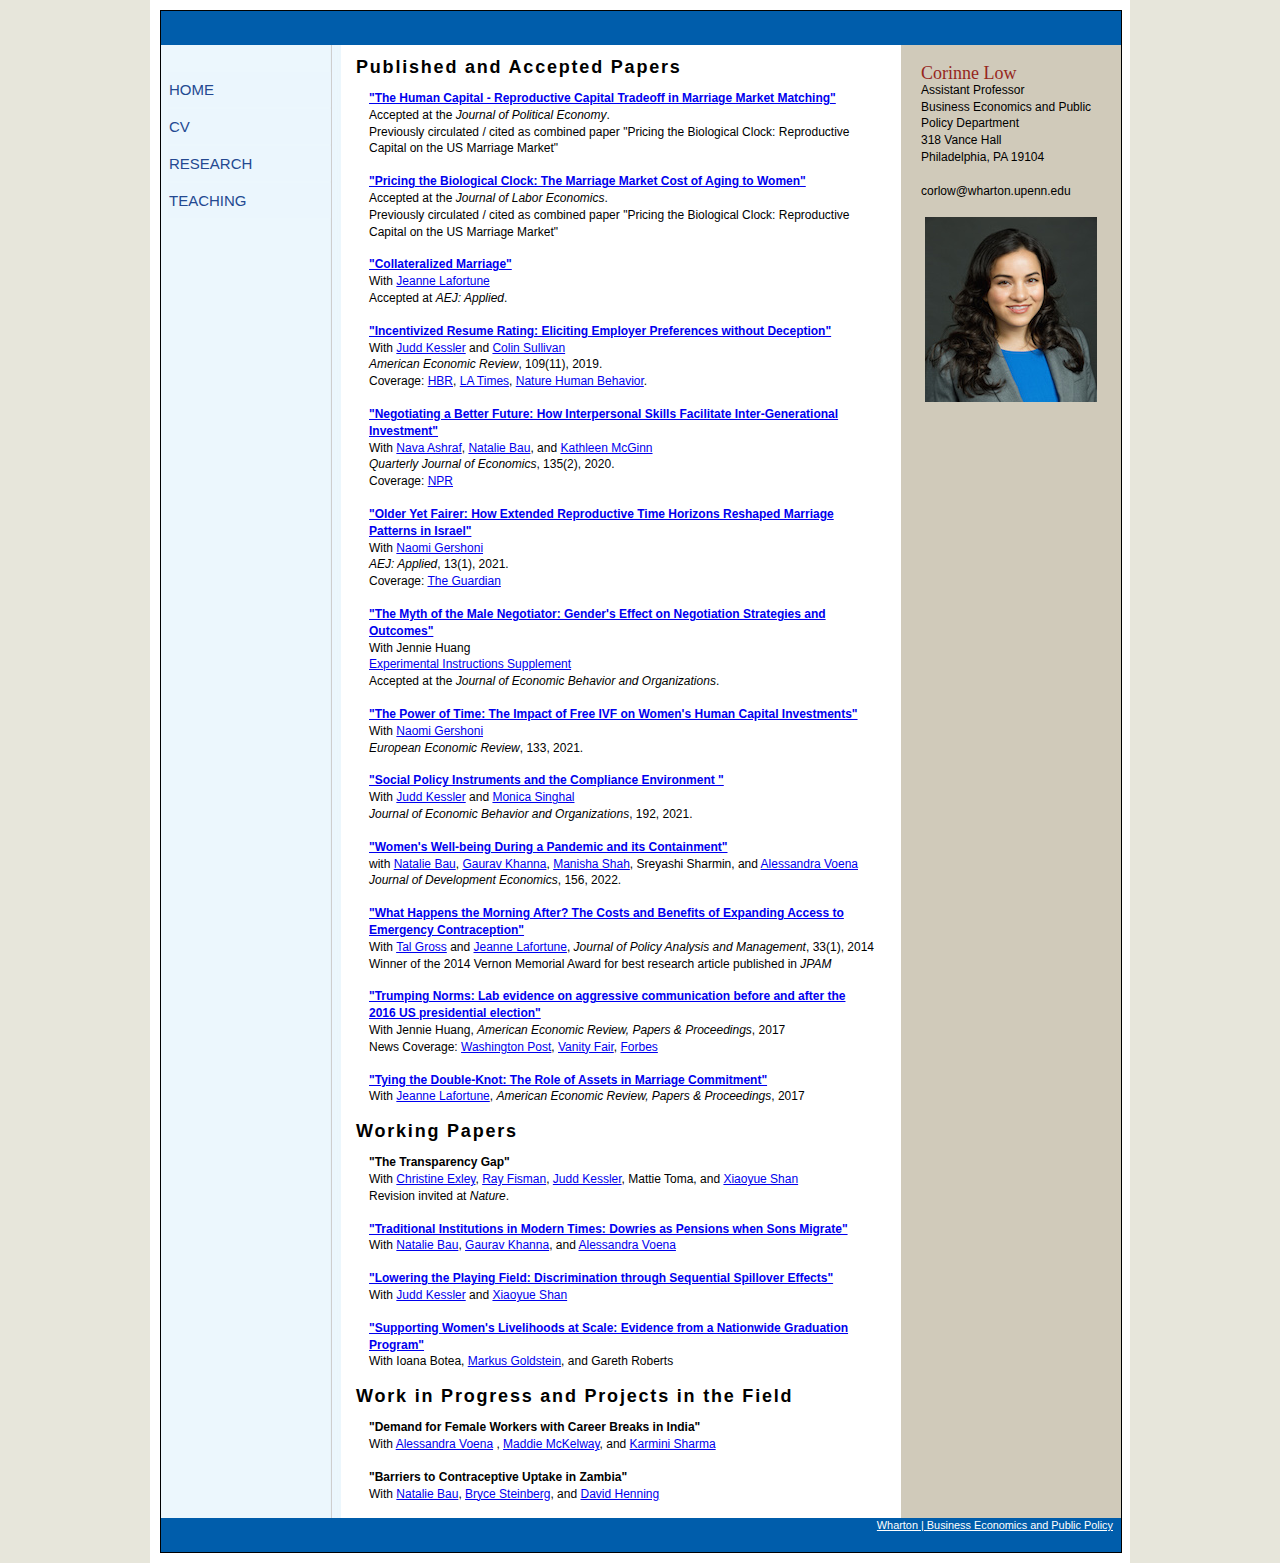
==== research.html @ d64caea8 "update" ====
<!DOCTYPE html PUBLIC "-//W3C//DTD XHTML 1.0 Transitional//EN" "http://www.w3.org/TR/xhtml1/DTD/xhtml1-transitional.dtd">
<html xmlns="http://www.w3.org/1999/xhtml">
<head>
<meta http-equiv="Content-Type" content="text/html; charset=UTF-8" />
  <link rel="stylesheet" type="text/css" href="style/style.css" />
<!--CHANGE Put your name here--><title>Corinne Low | Business Economics and Public Policy | Wharton </title>
<meta http-equiv="Content-Type" content="text/html; charset=iso-8859-1" />
<!--CHANGE Put whatever keywords you would like to here.--><meta name="keywords" content="economics, development economics, health, matching models, marriage matching model, intra-household allocation, negotiation, girls' education, gender economics, family economics, Zambia, Columbia, Wharton, Business Economics and Public Policy, University of Pennsylvania, Corinne Siu-Lin Low, Corinne Siulin Low, Reproductive Capital" />
<!--CHANGE Put your name here--><meta name="description" content="Homepage for Corinne Low, Assistant Professor of Business Economics and Public Policy, The Wharton School" />

    <!--JAVASCRIPT FOR TABLE NAVIGATION-->
    <script type="text/javascript">
    function ChangeColor(tableRow, highLight)
    {
    if (highLight)
    {
      tableRow.style.backgroundColor = '#005dab';
	}
    else
    {
      tableRow.style.backgroundColor = '#ebf6fd';
    }
  }

  function DoNav(theUrl)
  {
  document.location.href = theUrl;
  }
</script>
	
    <!--JAVASCRIPT FOR ABSTRACT DIVISIONS-->
<script type="text/javascript">
function toggle2(showHideDiv, switchTextDiv) {
	var ele = document.getElementById(showHideDiv);
	var text = document.getElementById(switchTextDiv);
	if(ele.style.display == "block") {
    		ele.style.display = "none";
		text.innerHTML = "Abstract";
  	}
	else {
		ele.style.display = "block";
		text.innerHTML = "Abstract";
	}
}

function toggle3(contentDiv, controlDiv) {
        if (contentDiv.constructor == Array) {
                for(i=0; i < contentDiv.length; i++) {
                     toggle2(contentDiv[i], controlDiv[i]);
                }
        }
        else {
               toggle2(contentDiv, controlDiv);
        }
}
</script>

</head>

<script>
  (function(i,s,o,g,r,a,m){i['GoogleAnalyticsObject']=r;i[r]=i[r]||function(){
  (i[r].q=i[r].q||[]).push(arguments)},i[r].l=1*new Date();a=s.createElement(o),
  m=s.getElementsByTagName(o)[0];a.async=1;a.src=g;m.parentNode.insertBefore(a,m)
  })(window,document,'script','//www.google-analytics.com/analytics.js','ga');

  ga('create', 'UA-44986753-1', 'wharton.upenn.edu');
  ga('send', 'pageview');

</script>

<body>

	<div class="pageWrap">
		<div class="page">

			<div class="footer">
			
			</div>

			<div class="nav">
				<table class="hovertable">
					<tr onmouseover="ChangeColor(this, true);" onmouseout="ChangeColor(this, false);" onclick="DoNav('index.html');"><td class="menuoff" onmouseover="className='menuon';" onmouseout="className='menuoff';">HOME</td></tr>
					<!--CHANGE  to file name of your CV, make sure your file has ".pdf" when you upload it. Place your CV in root folder (same folder as HTML files)--><tr onmouseover="ChangeColor(this, true);" onmouseout="ChangeColor(this, false);" onclick="DoNav('LowCV.pdf');"><td class="menuoff" onmouseover="className='menuon';" onmouseout="className='menuoff';">CV</td></tr>
					<tr onmouseover="ChangeColor(this, true);" onmouseout="ChangeColor(this, false);" onclick="DoNav('research.html');"><td class="menuoff" onmouseover="className='menuon';" onmouseout="className='menuoff';">RESEARCH</td></tr>
                    <tr onmouseover="ChangeColor(this, true);" onmouseout="ChangeColor(this, false);" onclick="DoNav('teaching.html');"><td class="menuoff" onmouseover="className='menuon';" onmouseout="className='menuoff';">TEACHING</td></tr>
				<!--CHANGE - want more links? copy one of the above links, and the HTML file it points to. Rename the HTML file and update the link to reflect that change. Code the HTML file then upload it to your folder.-->
                
                </table>


		</div>

			<div class="mc research">
            
            <!--CHANGE To reflect your own work.-->
			
		<h1>Published and Accepted Papers</h1>			

			<p><strong><a href="LowRepCap.pdf">"The Human Capital - Reproductive Capital Tradeoff in Marriage Market Matching"</a> </strong><br> 
			Accepted at the <i>Journal of Political Economy</i>.<br> 
		Previously circulated / cited as combined paper "Pricing the Biological Clock: Reproductive Capital on the US Marriage Market"<br>	
</p>
						
			<p><strong><a href="LowPBC.pdf">"Pricing the Biological Clock: The Marriage Market Cost of Aging to Women"</a></strong><br>
			Accepted at the <i>Journal of Labor Economics</i>.<br> 
Previously circulated / cited as combined paper "Pricing the Biological Clock: Reproductive Capital on the US Marriage Market"<br>
			
</p>
<p><strong><a href=LafortuneLow.pdf>"Collateralized Marriage"</a> </strong><br>
With <a href="http://sites.google.com/site/jeannelafortune/">Jeanne Lafortune</a><br>
 Accepted at <i>AEJ: Applied</i>.<br> 

 </p>

		
				<p><strong><a href="KesslerLowSullivan.pdf">"Incentivized Resume Rating: Eliciting Employer Preferences without Deception"</a></strong><br>
With <a href="https://juddbkessler.com/">Judd Kessler</a> and <a href="https://www.colindsullivan.com/">Colin Sullivan</a><br>
 <i>American Economic Review</i>, 109(11), 2019.<br>
Coverage: <a href="https://hbr.org/2021/02/research-how-companies-committed-to-diverse-hiring-still-fail">HBR</a>, <a href="https://www.latimes.com/opinion/story/2020-07-24/employment-hiring-bias-racism-resumes">LA Times</a>, <a href="https://www.nature.com/articles/s41562-019-0796-y">Nature Human Behavior</a>.
</p>

	<p><strong><a href=NegotiatingBetterFuture.pdf>"Negotiating a Better Future: How Interpersonal Skills Facilitate Inter-Generational Investment"</a>   <br> </strong>
With <a href="http://www.people.hbs.edu/nashraf/index.html">Nava Ashraf</a>, <a href="https://sites.google.com/site/nataliebau/">Natalie Bau</a>, and <a href="http://drfd.hbs.edu/fit/public/facultyInfo.do?facInfo=ovr&facId=6569">Kathleen McGinn</a><br>
 <i>Quarterly Journal of Economics</i>, 135(2), 2020. <br>
Coverage: <a href="http://www.npr.org/sections/goatsandsoda/2015/10/08/446237057/can-t-afford-school-girls-in-zambia-learn-to-negotiate-the-harvard-way-15girls">NPR</a>
</p>
						

			<p><strong><a href="GershoniLowAFM.pdf">"Older Yet Fairer: How Extended Reproductive Time Horizons Reshaped Marriage Patterns in Israel"</a></strong><br> 
With 	<a href="http://naomigershoni.weebly.com/">Naomi Gershoni</a><br> 
 <i>AEJ: Applied</i>, 13(1), 2021.<br> 
Coverage: <a href="http://www.theguardian.com/society/2015/aug/22/ivf-allows-women-delay-babies-pursue-careers">The Guardian</a></p> 

	<p><strong><a href=HuangLow.pdf>"The Myth of the Male Negotiator: Gender's Effect on Negotiation Strategies and Outcomes"</a></strong><br>
With Jennie Huang<br>
<a href=HuangLow_Instructions.pdf>Experimental Instructions Supplement</a><br>
Accepted at the <i>Journal of Economic Behavior and Organizations</i>.<br> 

			
</p>		

		
				<p><strong><a href=GershoniLowEduc.pdf>"The Power of Time: The Impact of Free IVF on Women's Human Capital Investments"</a></strong><br> 
With 	<a href="http://naomigershoni.weebly.com/">Naomi Gershoni</a><br> 
 <i>European Economic Review</i>, 133, 2021.<br> </p>

			<p><strong><a href="KesslerLowSinghal.pdf">"Social Policy Instruments and the Compliance Environment	"</a> </strong><br> 
			With <a href="https://juddbkessler.com/">Judd Kessler</a> and <a href="https://msinghal.faculty.ucdavis.edu/">Monica Singhal</a><br> 
			<i>Journal of Economic Behavior and Organizations</i>, 192, 2021.<br>  </p>
	
	<p><strong><a href=COVIDIndia.pdf>"Women's Well-being During a Pandemic and its Containment"</a></strong><br>
 with <a href="https://sites.google.com/site/nataliebau/">Natalie Bau</a>, <a href="https://www.econgaurav.com">Gaurav Khanna</a>, <a href="https://luskin.ucla.edu/person/manisha-shah">Manisha Shah</a>, Sreyashi Sharmin, and <a href="https://sites.google.com/site/alevoena/">Alessandra Voena</a>	<br> 
<i>Journal of Development Economics</i>, 156, 2022.<br> 
 </p>
		
			<p><a href="gross-lafortune-low 20130820.pdf"><strong>"What Happens the Morning After? The Costs and Benefits of Expanding Access to Emergency Contraception" </strong></a><br> 
With <a href="http://www.talgross.com">Tal Gross</a> and <a href="http://sites.google.com/site/jeannelafortune/">Jeanne Lafortune</a>, <i>Journal of Policy Analysis and Management</i>, 33(1), 2014<br> 
Winner of the 2014 Vernon Memorial Award for best research article published in <i>JPAM</i>
 </p>
 
			
 <p><a href="HuangLow_PP.pdf"><strong>"Trumping Norms: Lab evidence on aggressive communication before and after the 2016 US presidential election"</strong></a><br> 
 With Jennie Huang, <i>American Economic Review, Papers & Proceedings</i>, 2017<br>
 News Coverage: <a href="https://www.washingtonpost.com/news/on-leadership/wp/2017/03/06/mens-negotiating-styles-toward-women-grew-more-aggressive-after-trumps-election-study-shows/?utm_term=.eac414db23d5">Washington Post</a>, <a href=https://www.vanityfair.com/news/2017/03/research-shows-donald-trump-is-making-men-more-sexist>Vanity Fair</a>, <a href=https://www.forbes.com/sites/tanyatarr/2017/04/20/how-gender-and-politics-influence-negotiation-what-we-can-do-about-it/>Forbes</a> 
  </p>
 
	
 <p><a href="LafortuneLow_PP.pdf"><strong>"Tying the Double-Knot: The Role of Assets in Marriage Commitment" </strong></a><br> With <a href="http://sites.google.com/site/jeannelafortune/">Jeanne Lafortune</a>, <i>American Economic Review, Papers & Proceedings</i>, 2017
  </p>
 	
			                    

 

 				                    
                    <h1>Working Papers</h1>
			
	
			




			<p><strong>"The Transparency Gap"</strong><br>
			With <a href="https://sites.google.com/site/clexley">Christine Exley</a>, <a href="https://sites.bu.edu/fisman/">Ray Fisman</a>, <a href="https://juddbkessler.com/">Judd Kessler</a>, Mattie Toma, and <a href="https://sites.google.com/view/xiaoyueshan">Xiaoyue Shan</a> <br>
			Revision invited at  <i>Nature</i>.<br> 		
</p>



		<p><strong> <a href=Dowry.pdf>"Traditional Institutions in Modern Times: Dowries as Pensions when Sons Migrate"</a><br> </strong>
With <a href="https://sites.google.com/site/nataliebau/">Natalie Bau</a>, <a href="https://www.econgaurav.com">Gaurav Khanna</a>, and <a href="https://sites.google.com/site/alevoena/">Alessandra Voena</a>


		<p><strong><a href=LoweringField.pdf>"Lowering the Playing Field: Discrimination through Sequential Spillover Effects"</a> <br> </strong>
With <a href="https://juddbkessler.com/">Judd Kessler</a> and <a href="https://sites.google.com/view/xiaoyueshan">Xiaoyue Shan</a>
		
		<p><strong> <a href=SWL.pdf>"Supporting Women's Livelihoods at Scale: Evidence from a Nationwide Graduation Program"</a><br> </strong>
With Ioana Botea, <a href="https://www.worldbank.org/en/about/people/m/markus-goldstein">Markus Goldstein</a>, and Gareth Roberts

		<h1>Work in Progress and Projects in the Field</h1>


					
<p><strong> "Demand for Female Workers with Career Breaks in India" <br> </strong>
With <a href="https://sites.google.com/site/alevoena/">Alessandra Voena</a> , <a href="https://www.madelinemckelway.com/">Maddie McKelway</a>, and <a href="https://sites.google.com/view/karmini-sharma/home">Karmini Sharma</a>


<p><strong> "Barriers to Contraceptive Uptake in Zambia" <br> </strong>
With <a href="https://sites.google.com/site/nataliebau/">Natalie Bau</a>, <a href="https://sites.google.com/a/brown.edu/bmsteinberg/home">Bryce Steinberg</a>, and <a href="https://djhenning.github.io">David Henning</a>


			</div>

			<div class="rightInfo">
			<p><span class="nameHeadline"><!--CHANGE Put your name here-->Corinne Low</span><br />
               	Assistant Professor<br />
				Business Economics and Public Policy Department<br />
				318 Vance Hall<br />
				Philadelphia, PA 19104<br /><br />
				<!--CHANGE Put your email in both the link and within the HTML tags-->corlow@wharton.upenn.edu</a>
            				</p>
				<img src="images/CLheadshot_alt.jpg">

			</div>

			<div class="rightInfo">
			<h4>&nbsp;</h4>

         
			</div>
			<br style="clear: left;" />

			<div class="footer">
				<p><a href="https://bepp.wharton.upenn.edu/" style="color:white;">Wharton | Business Economics and Public Policy</a>
</p>
			</div>
		</div>
	</div>

</body>

</html>
---- style/style.css ----
/* GLOBAL */

html{height: 100%;}

body
{ font-family: arial, helvetica, sans-serif;
  padding: 0px;
  margin: 0px;
  font-size: .68em;
  background-color:#e7e6db;
}

p
{ margin: 0px;
  padding: 0px 0px 16px 0px;
  line-height: 1.4em;
}

h1
{ font-family: arial, sans-serif;
  letter-spacing: .1em;
  display:block;
}

h2
{ margin: 0px;
  padding: 0px 0px 4px 0px;
  font-size: 100%;
}

img{border: 0px;}

a{outline: none;
cursor:pointer;}


.pageWrap{
	border: 10px solid white;
	width:960px;
	margin-left:auto;
	margin-right:auto;
}

.page{
	background-color: #EBF6FD;
	border: 1.5px solid black;
	width: 960px;
	margin-left:auto;
	margin-right:auto;
	background-image:url(../images/pageWrapBack.jpg);
	background-repeat:repeat-y;
	background-position:top left;
}

.header{
background-color:#005dab;
height:140px;
width:auto;
}

.header a{
color:#FFFFFF;
}

.header img{
bottom:0;
margin-top:5px;
margin-bottom: 0px;
}

.header a{
margin-left: 8px;
text-decoration:underline;
}


.footer{
background-color:#005dab;
height:34px;
}

.footer p{color:#ffffff;
text-align:right;
margin-right:8px;
}

/*NAVIGATION FORMATTING*/
.nav{
/*background-color:#ebf6fd;*/
width:180px;
float:left;
height:auto;
}

.nav table{
	margin-top:20px;
	padding:5px;
	width:177px;

}

.nav tr{
height:35px;
font-family: helvetica,verdana,arial,sans-serif;
	font-size:15px;
	color:#234991;


}

td.menuon {
	font-family: helvetica,verdana,arial,sans-serif;
	font-size:15px;
	background-color:#005dab;
	color:#FFFFFF; 
	width:160px;
}

td.menuon a {
	font-family: helvetica,verdana,arial,sans-serif;
	font-size:15px;
	color:#FFFFFF;
	text-decoration:none;
	width:160px;
}

td.menuoff {
	font-family: helvetica,verdana,arial,sans-serif;
	font-size:15px;
	background-color:#ebf6fd;
	color:#234991;
	width:160px;
}

td.menuoff a {
	font-family: helvetica,verdana,arial,sans-serif;
	font-size:15px;
	color:#234991;
	text-decoration:none;
	width:160px;
}

.nav tr{
cursor:pointer;
}

/*MAIN CONTENT FORMATTING*/
.mc{
background-color:#FFFFFF;
width:560px;
height:auto;
float:left;
}

.mc img{
margin-top:20px;
margin-left:20px;
margin-bottom:20px;
float:left;
}

.mc h4{
float:left;
margin-left: 25px;
font-size:25px;
}

.mc p{
float:left;
margin-left: 28px;
font-size:12px;
}

.mc.research p {  /* new */
width: 505px;
}

p.pdfLink{
font-size:11px;
color:#000000;
text-align:left;
}

p.pdfLink a{
color:#000000;
font-size:11px;
}

.mc h1{
font-size:18px;
text-align:left;
margin-left:15px;
}

.mc ul{
margin-left:15px;
font-size:15px;
}

.mc li{
width:450px;
margin-top:10px;
}

.mc li a{
text-decoration:underline;
color:#000000;
font-size:13px;
}

.mc li p{
font-size:13px;
margin-top:5px;
}

#abstractLink{
font-size:13px;
}

p.abstractInfo{
text-align:justify !important;
font-size:13px;
margin-left:10px;
}

#paperLink{
font-weight:bold;
font-size:15px;
text-align:left !important;}

.paperTitle{
font-weight:bold;
font-size:15px;
text-align:left !important;}

.paperInfo{
font-size:13px;}

.mc h3{
font-size:13px;
magin-top:0px;
text-decoration:none;}

p.teachingHeadline
{
font-size:14px;
font-weight:bold;
}

ul.break
{
clear:left;}

li.teachingLi{
font-size:13px;
}

li.noBullet{
list-style:none;
}

li div{
min-height:25px;
}

/*RIGHT INFO FORMATTING*/
.rightInfo{
/*background-image:url(../images/rightInfoBack.jpg);*/
/*background-color:#cfcaba;
background-repeat:repeat-y;
background-position:top right;*/
width:220px;
float:left;
height:100%;
}

.rightInfo img{
display:block;
margin-left:auto;
margin-right:auto;
margin-top:2px;
margin-bottom:2px;
}

.rightInfo H4{
/*margin-left:20px;*/
text-align:center;
font-size:18px;
color:#96271d;
font-family:Palatino;
font-weight:normal !important;

}

span.nameHeadline{
text-align:center;
font-size:18px;
color:#96271d;
font-family:Palatino;
font-weight:normal !important;

}

.rightInfo p{
margin-left:auto;
margin-right:auto;
margin-top:20px;
width:15em;
font-size:12px;
}

.rightInfo a{
color:#000000;
text-decoration:underline;
}
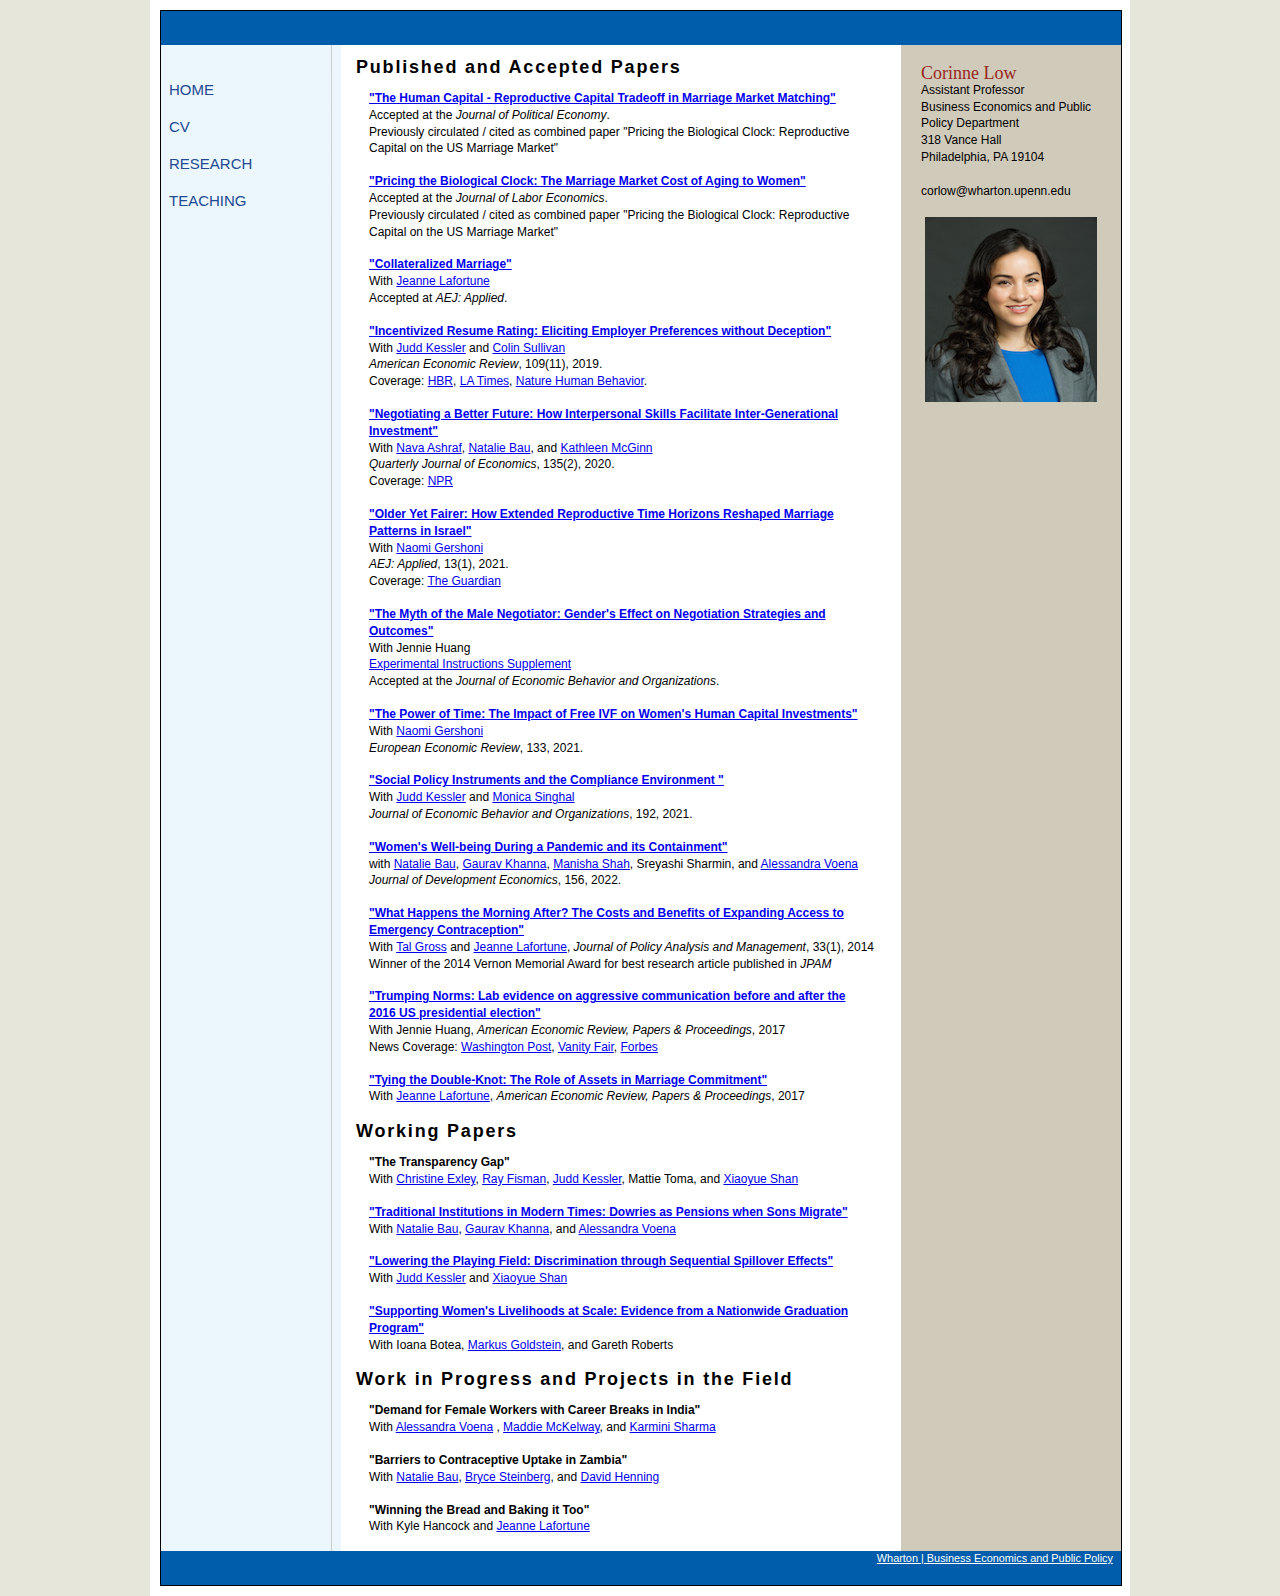
==== commit 57bc126d: "update" ====
--- a/research.html
+++ b/research.html
@@ -183,7 +183,6 @@
 
 			<p><strong>"The Transparency Gap"</strong><br>
 			With <a href="https://sites.google.com/site/clexley">Christine Exley</a>, <a href="https://sites.bu.edu/fisman/">Ray Fisman</a>, <a href="https://juddbkessler.com/">Judd Kessler</a>, Mattie Toma, and <a href="https://sites.google.com/view/xiaoyueshan">Xiaoyue Shan</a> <br>
-			Revision invited at  <i>Nature</i>.<br> 		
 </p>
 
 
@@ -209,6 +208,8 @@
 <p><strong> "Barriers to Contraceptive Uptake in Zambia" <br> </strong>
 With <a href="https://sites.google.com/site/nataliebau/">Natalie Bau</a>, <a href="https://sites.google.com/a/brown.edu/bmsteinberg/home">Bryce Steinberg</a>, and <a href="https://djhenning.github.io">David Henning</a>
 
+<p><strong> "Winning the Bread and Baking it Too" <br> </strong>
+With Kyle Hancock and <a href="http://sites.google.com/site/jeannelafortune/">Jeanne Lafortune</a>
 
 			</div>
 
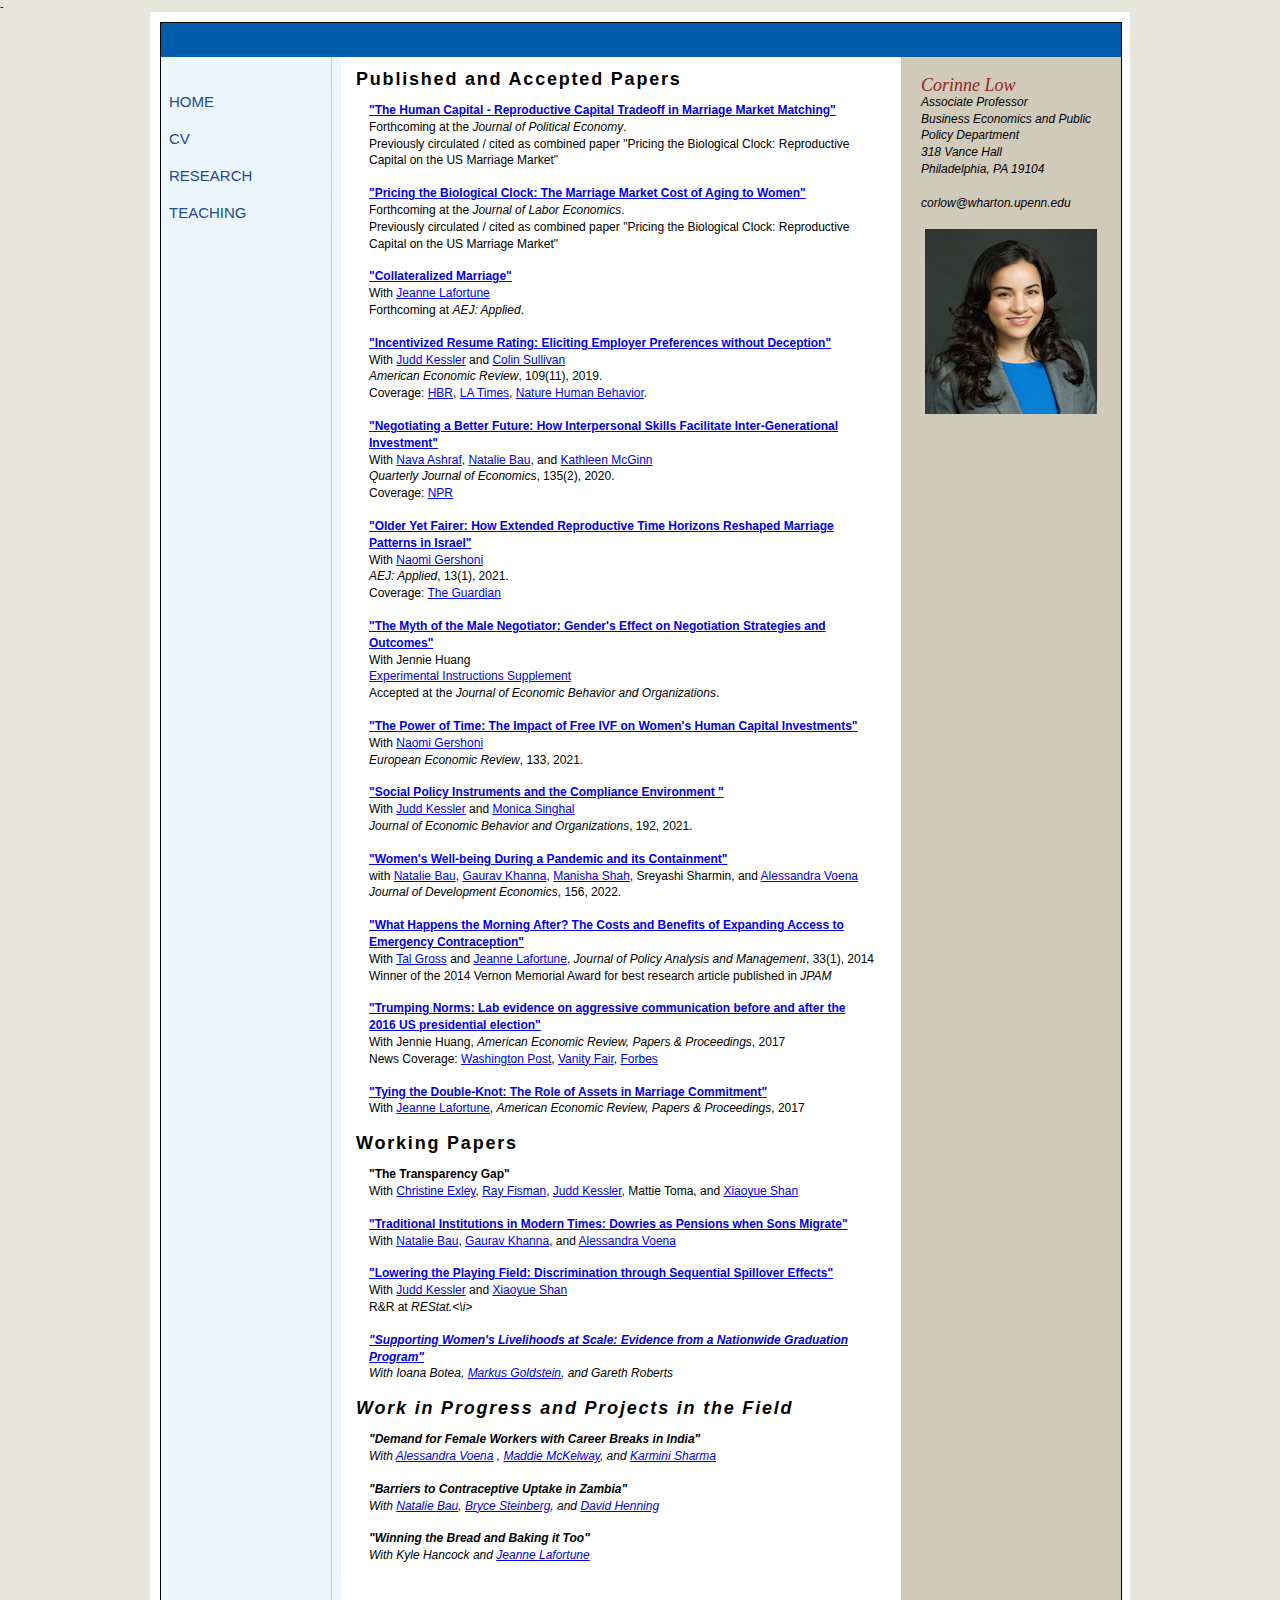
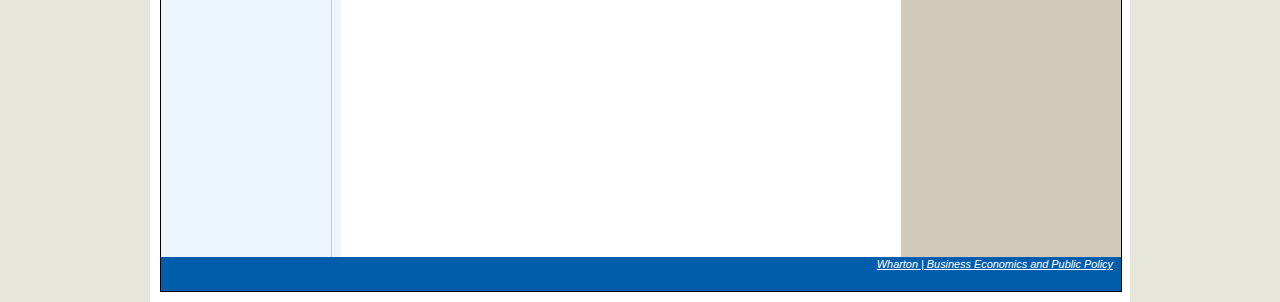
==== commit c520a4ab: "update fix" ====
--- a/research.html
+++ b/research.html
@@ -1,4 +1,4 @@
-<!DOCTYPE html PUBLIC "-//W3C//DTD XHTML 1.0 Transitional//EN" "http://www.w3.org/TR/xhtml1/DTD/xhtml1-transitional.dtd">
+-<!DOCTYPE html PUBLIC "-//W3C//DTD XHTML 1.0 Transitional//EN" "http://www.w3.org/TR/xhtml1/DTD/xhtml1-transitional.dtd">
 <html xmlns="http://www.w3.org/1999/xhtml">
 <head>
 <meta http-equiv="Content-Type" content="text/html; charset=UTF-8" />
@@ -97,18 +97,18 @@
 		<h1>Published and Accepted Papers</h1>			
 
 			<p><strong><a href="LowRepCap.pdf">"The Human Capital - Reproductive Capital Tradeoff in Marriage Market Matching"</a> </strong><br> 
-			Accepted at the <i>Journal of Political Economy</i>.<br> 
+			Forthcoming at the <i>Journal of Political Economy</i>.<br> 
 		Previously circulated / cited as combined paper "Pricing the Biological Clock: Reproductive Capital on the US Marriage Market"<br>	
 </p>
 						
 			<p><strong><a href="LowPBC.pdf">"Pricing the Biological Clock: The Marriage Market Cost of Aging to Women"</a></strong><br>
-			Accepted at the <i>Journal of Labor Economics</i>.<br> 
+			Forthcoming at the <i>Journal of Labor Economics</i>.<br> 
 Previously circulated / cited as combined paper "Pricing the Biological Clock: Reproductive Capital on the US Marriage Market"<br>
 			
 </p>
 <p><strong><a href=LafortuneLow.pdf>"Collateralized Marriage"</a> </strong><br>
 With <a href="http://sites.google.com/site/jeannelafortune/">Jeanne Lafortune</a><br>
- Accepted at <i>AEJ: Applied</i>.<br> 
+ Forthcoming at <i>AEJ: Applied</i>.<br> 
 
  </p>
 
@@ -192,7 +192,8 @@
 
 
 		<p><strong><a href=LoweringField.pdf>"Lowering the Playing Field: Discrimination through Sequential Spillover Effects"</a> <br> </strong>
-With <a href="https://juddbkessler.com/">Judd Kessler</a> and <a href="https://sites.google.com/view/xiaoyueshan">Xiaoyue Shan</a>
+With <a href="https://juddbkessler.com/">Judd Kessler</a> and <a href="https://sites.google.com/view/xiaoyueshan">Xiaoyue Shan</a><br>
+R&R at <i>REStat.<\i>
 		
 		<p><strong> <a href=SWL.pdf>"Supporting Women's Livelihoods at Scale: Evidence from a Nationwide Graduation Program"</a><br> </strong>
 With Ioana Botea, <a href="https://www.worldbank.org/en/about/people/m/markus-goldstein">Markus Goldstein</a>, and Gareth Roberts
@@ -215,7 +216,7 @@
 
 			<div class="rightInfo">
 			<p><span class="nameHeadline"><!--CHANGE Put your name here-->Corinne Low</span><br />
-               	Assistant Professor<br />
+               	Associate Professor<br />
 				Business Economics and Public Policy Department<br />
 				318 Vance Hall<br />
 				Philadelphia, PA 19104<br /><br />
@@ -241,4 +242,4 @@
 
 </body>
 
-</html>
+</html>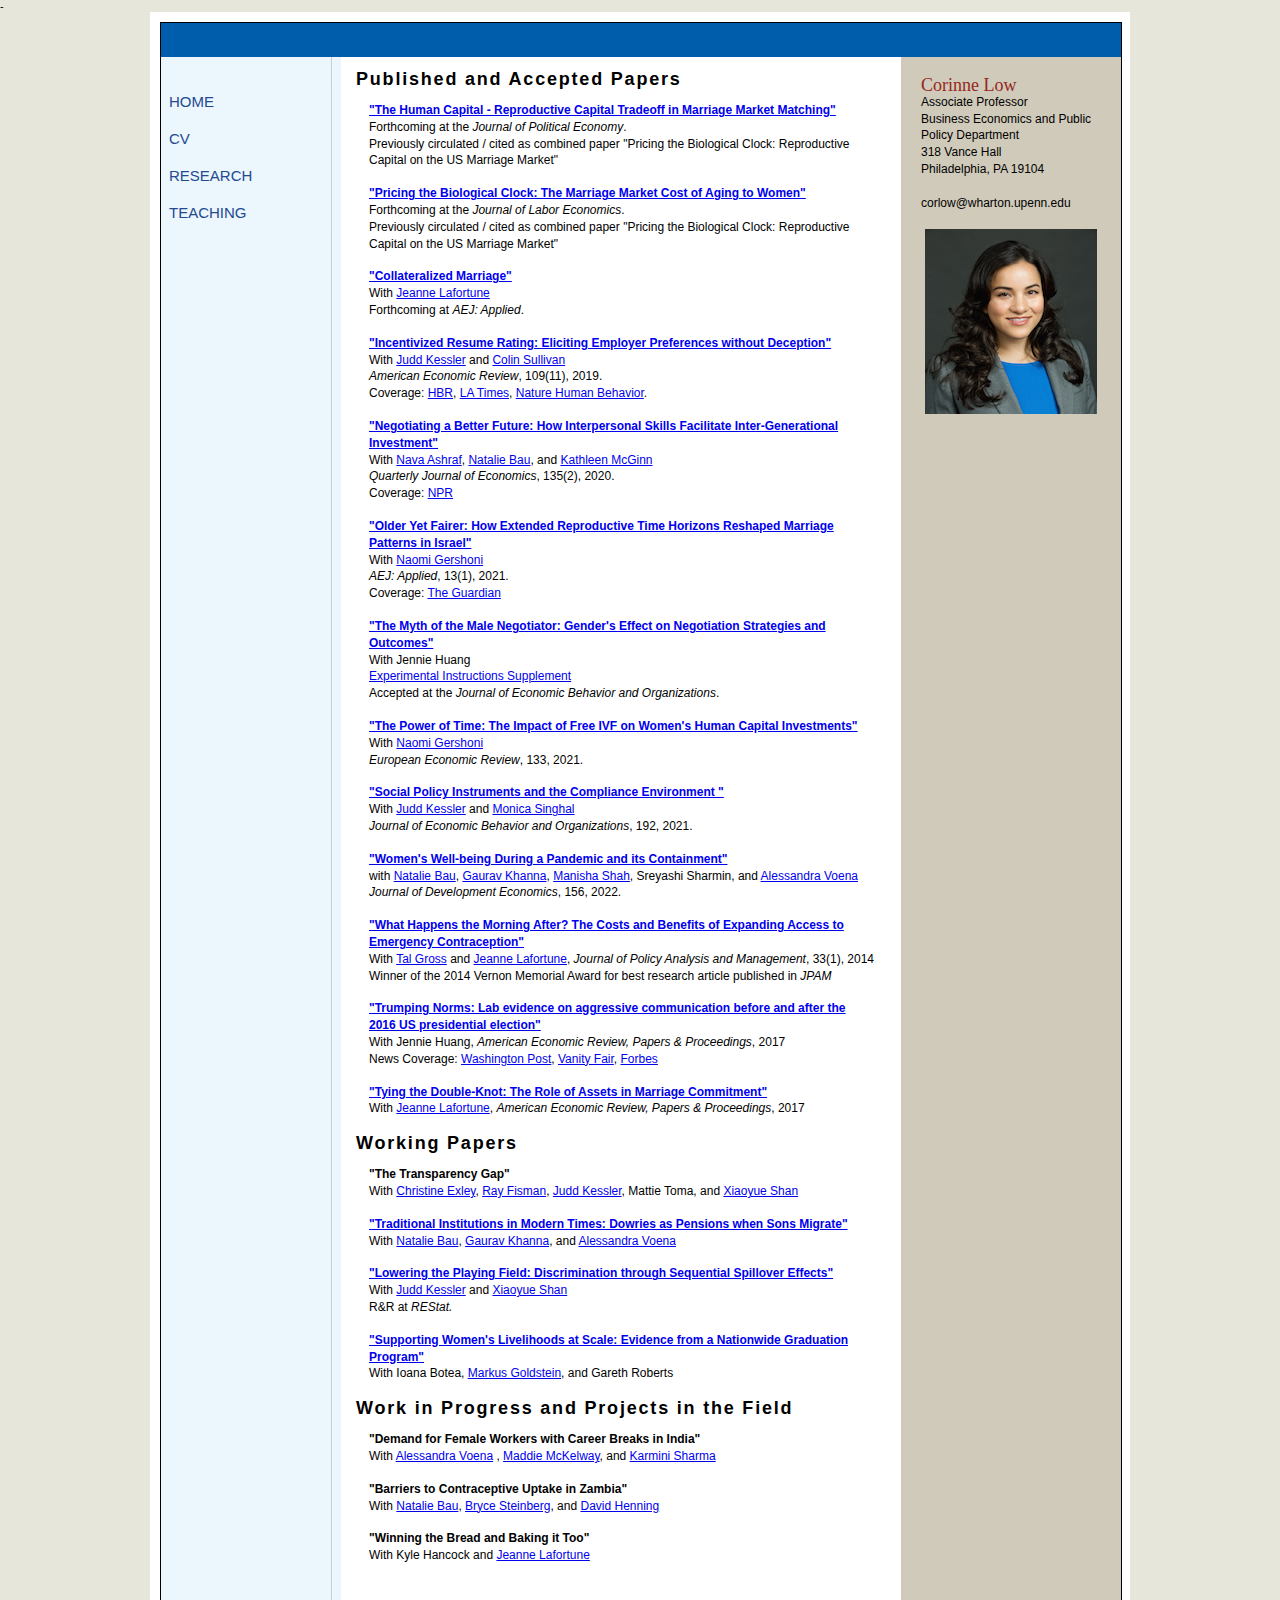
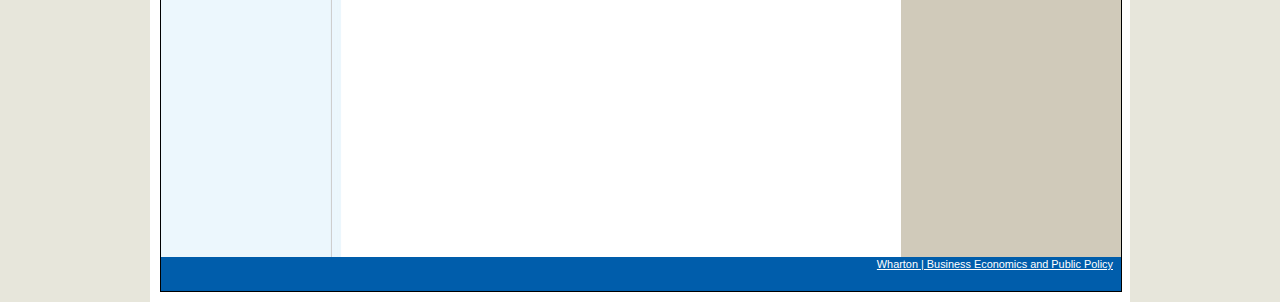
==== commit 172d3062: "update" ====
--- a/research.html
+++ b/research.html
@@ -193,7 +193,7 @@
 
 		<p><strong><a href=LoweringField.pdf>"Lowering the Playing Field: Discrimination through Sequential Spillover Effects"</a> <br> </strong>
 With <a href="https://juddbkessler.com/">Judd Kessler</a> and <a href="https://sites.google.com/view/xiaoyueshan">Xiaoyue Shan</a><br>
-R&R at <i>REStat.<\i>
+R&R at <i>REStat.</i>
 		
 		<p><strong> <a href=SWL.pdf>"Supporting Women's Livelihoods at Scale: Evidence from a Nationwide Graduation Program"</a><br> </strong>
 With Ioana Botea, <a href="https://www.worldbank.org/en/about/people/m/markus-goldstein">Markus Goldstein</a>, and Gareth Roberts
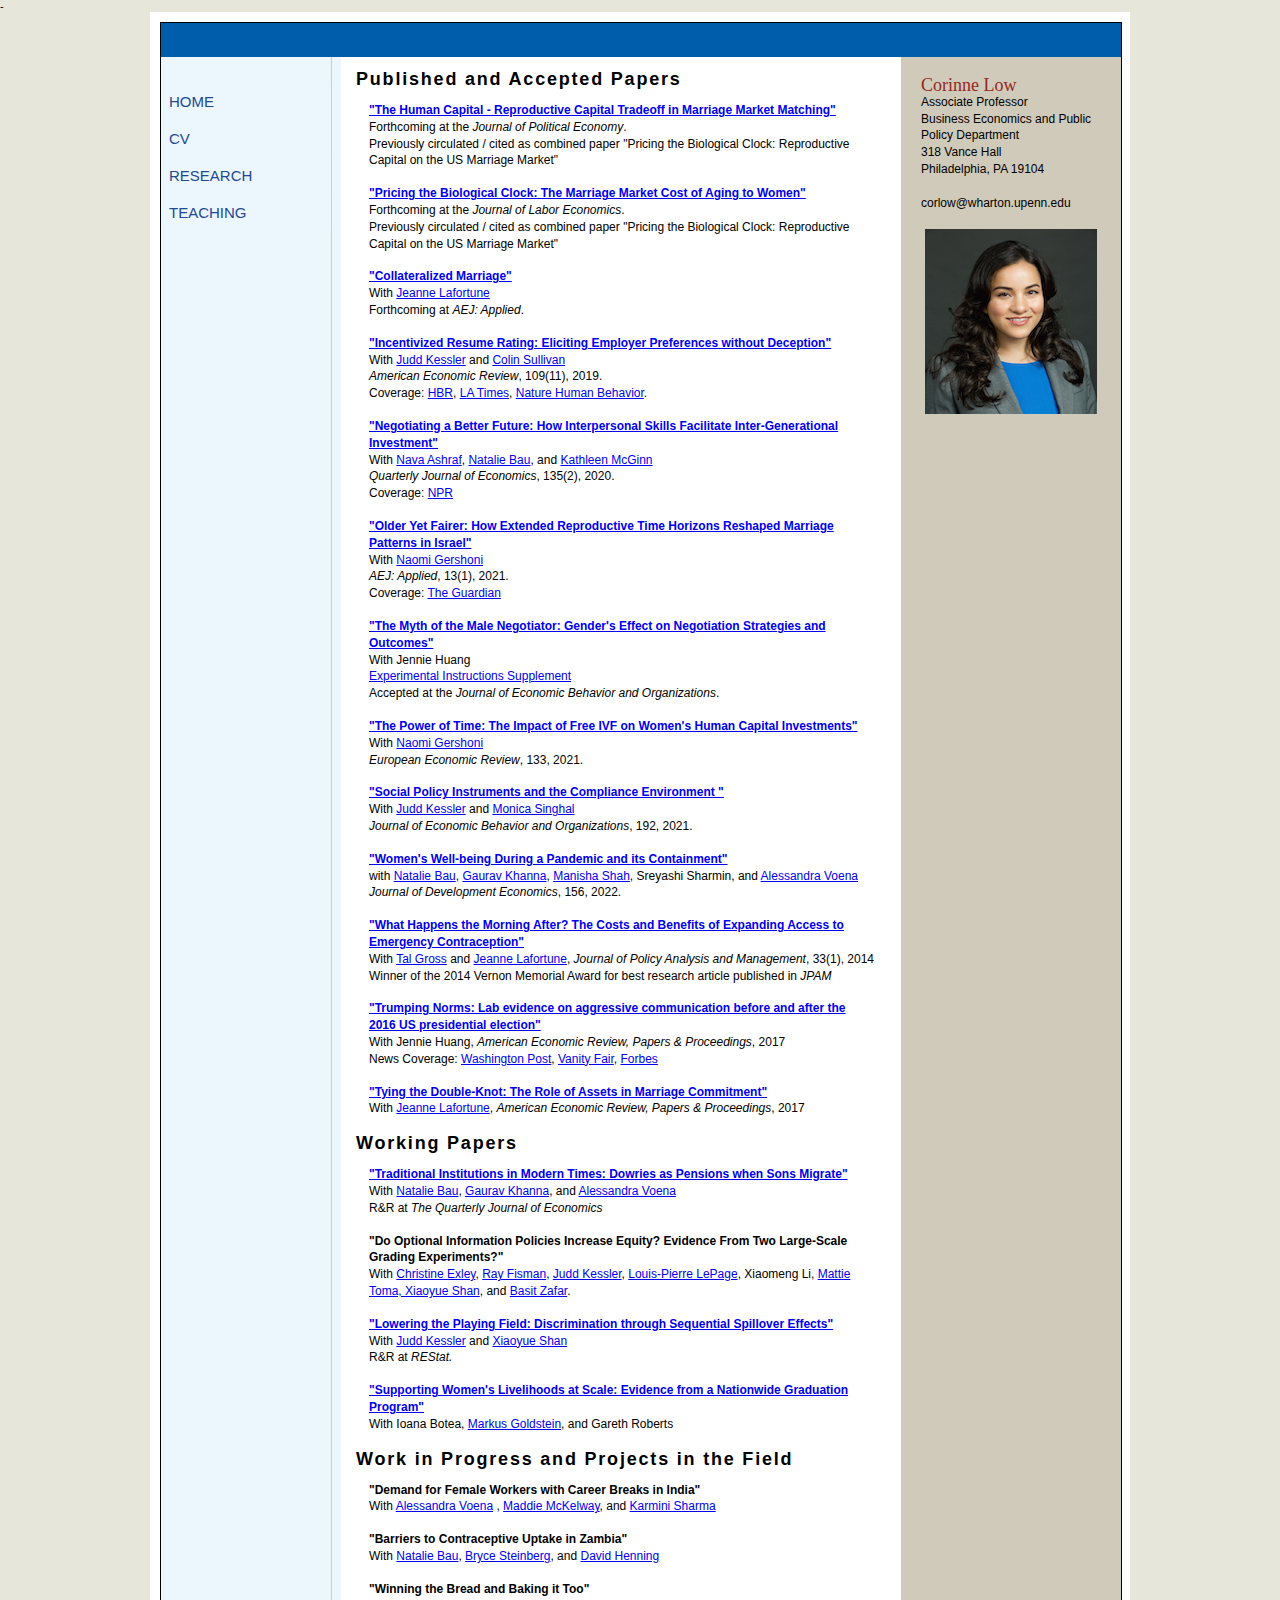
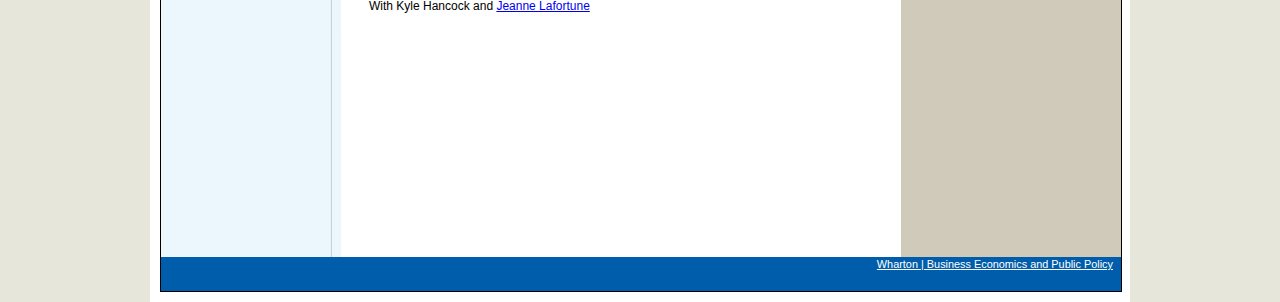
==== commit 2e60a247: "update" ====
--- a/research.html
+++ b/research.html
@@ -176,27 +176,30 @@
                     <h1>Working Papers</h1>
 			
 	
-			
-
-
-
-
-			<p><strong>"The Transparency Gap"</strong><br>
-			With <a href="https://sites.google.com/site/clexley">Christine Exley</a>, <a href="https://sites.bu.edu/fisman/">Ray Fisman</a>, <a href="https://juddbkessler.com/">Judd Kessler</a>, Mattie Toma, and <a href="https://sites.google.com/view/xiaoyueshan">Xiaoyue Shan</a> <br>
-</p>
-
-
 
 		<p><strong> <a href=Dowry.pdf>"Traditional Institutions in Modern Times: Dowries as Pensions when Sons Migrate"</a><br> </strong>
-With <a href="https://sites.google.com/site/nataliebau/">Natalie Bau</a>, <a href="https://www.econgaurav.com">Gaurav Khanna</a>, and <a href="https://sites.google.com/site/alevoena/">Alessandra Voena</a>
+With <a href="https://sites.google.com/site/nataliebau/">Natalie Bau</a>, <a href="https://www.econgaurav.com">Gaurav Khanna</a>, and <a href="https://sites.google.com/site/alevoena/">Alessandra Voena</a><br>
+R&R at  <i>The Quarterly Journal of Economics</i>
+</p>			
+
+
+
+
+			<p><strong>"Do Optional Information Policies Increase Equity? Evidence From Two Large-Scale Grading Experiments?"</strong><br>
+			With <a href="https://sites.google.com/site/clexley">Christine Exley</a>, <a href="https://sites.bu.edu/fisman/">Ray Fisman</a>, <a href="https://juddbkessler.com/">Judd Kessler</a>, <a href="https://sites.google.com/view/lepagelp/research?authuser=0">Louis-Pierre LePage</a>, Xiaomeng Li, <a href="https://www.mattietoma.com">Mattie Toma, <a href="https://sites.google.com/view/xiaoyueshan">Xiaoyue Shan</a>, and <a href="https://sites.google.com/site/basitakzafar/">Basit Zafar</a>. 
+</p>
+
+
 
 
 		<p><strong><a href=LoweringField.pdf>"Lowering the Playing Field: Discrimination through Sequential Spillover Effects"</a> <br> </strong>
 With <a href="https://juddbkessler.com/">Judd Kessler</a> and <a href="https://sites.google.com/view/xiaoyueshan">Xiaoyue Shan</a><br>
 R&R at <i>REStat.</i>
+</p>
 		
 		<p><strong> <a href=SWL.pdf>"Supporting Women's Livelihoods at Scale: Evidence from a Nationwide Graduation Program"</a><br> </strong>
 With Ioana Botea, <a href="https://www.worldbank.org/en/about/people/m/markus-goldstein">Markus Goldstein</a>, and Gareth Roberts
+</p>
 
 		<h1>Work in Progress and Projects in the Field</h1>
 
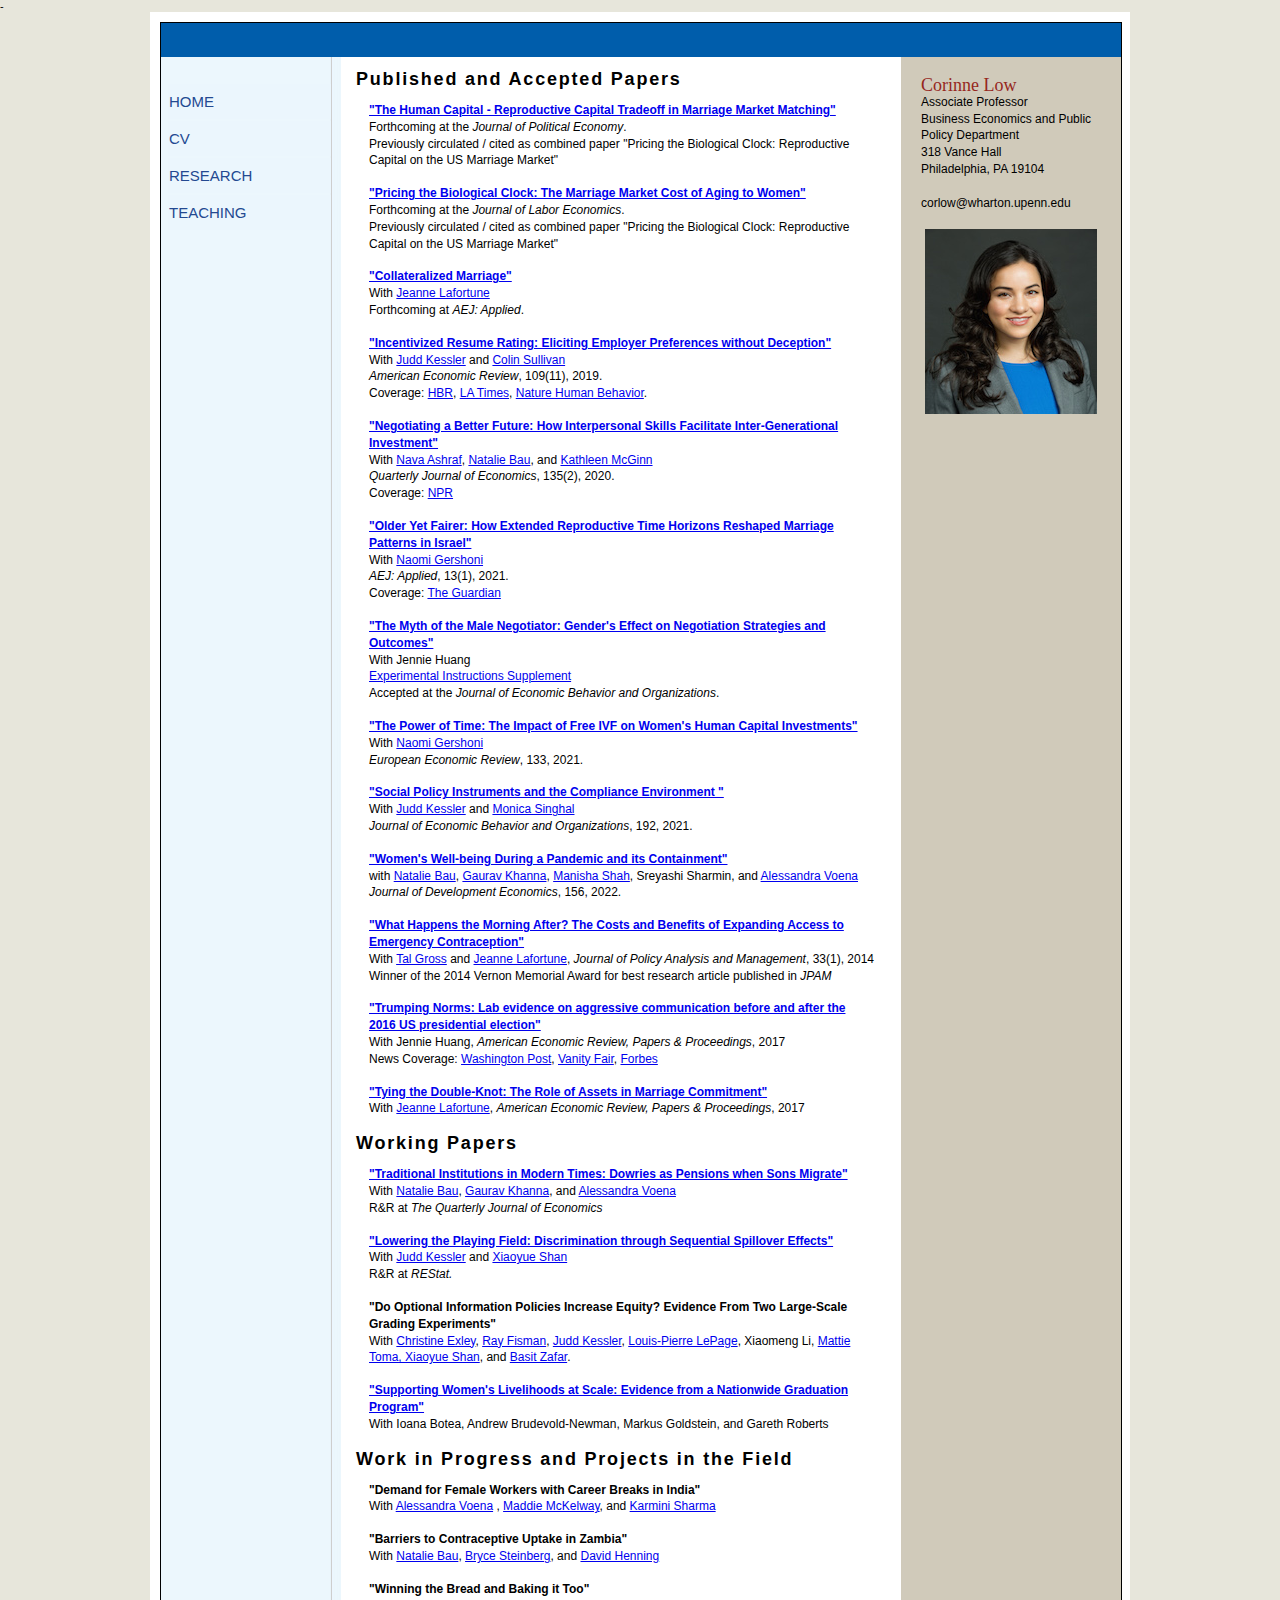
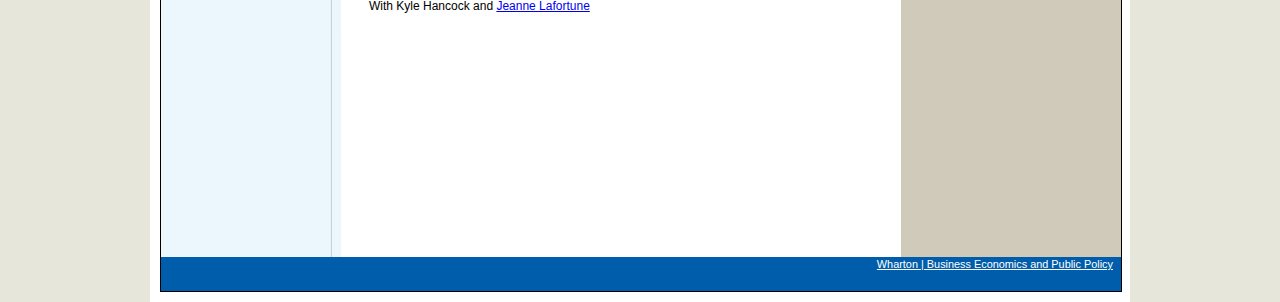
==== commit f089b3b0: "update" ====
--- a/research.html
+++ b/research.html
@@ -184,21 +184,21 @@
 
 
 
-
-			<p><strong>"Do Optional Information Policies Increase Equity? Evidence From Two Large-Scale Grading Experiments?"</strong><br>
-			With <a href="https://sites.google.com/site/clexley">Christine Exley</a>, <a href="https://sites.bu.edu/fisman/">Ray Fisman</a>, <a href="https://juddbkessler.com/">Judd Kessler</a>, <a href="https://sites.google.com/view/lepagelp/research?authuser=0">Louis-Pierre LePage</a>, Xiaomeng Li, <a href="https://www.mattietoma.com">Mattie Toma, <a href="https://sites.google.com/view/xiaoyueshan">Xiaoyue Shan</a>, and <a href="https://sites.google.com/site/basitakzafar/">Basit Zafar</a>. 
-</p>
-
-
-
-
 		<p><strong><a href=LoweringField.pdf>"Lowering the Playing Field: Discrimination through Sequential Spillover Effects"</a> <br> </strong>
 With <a href="https://juddbkessler.com/">Judd Kessler</a> and <a href="https://sites.google.com/view/xiaoyueshan">Xiaoyue Shan</a><br>
 R&R at <i>REStat.</i>
 </p>
 		
+
+
+			<p><strong>"Do Optional Information Policies Increase Equity? Evidence From Two Large-Scale Grading Experiments"</strong><br>
+			With <a href="https://sites.google.com/site/clexley">Christine Exley</a>, <a href="https://sites.bu.edu/fisman/">Ray Fisman</a>, <a href="https://juddbkessler.com/">Judd Kessler</a>, <a href="https://sites.google.com/view/lepagelp/research?authuser=0">Louis-Pierre LePage</a>, Xiaomeng Li, <a href="https://www.mattietoma.com">Mattie Toma, <a href="https://sites.google.com/view/xiaoyueshan">Xiaoyue Shan</a>, and <a href="https://sites.google.com/site/basitakzafar/">Basit Zafar</a>. 
+</p>
+
+
+
 		<p><strong> <a href=SWL.pdf>"Supporting Women's Livelihoods at Scale: Evidence from a Nationwide Graduation Program"</a><br> </strong>
-With Ioana Botea, <a href="https://www.worldbank.org/en/about/people/m/markus-goldstein">Markus Goldstein</a>, and Gareth Roberts
+With Ioana Botea, Andrew Brudevold-Newman, Markus Goldstein, and Gareth Roberts
 </p>
 
 		<h1>Work in Progress and Projects in the Field</h1>
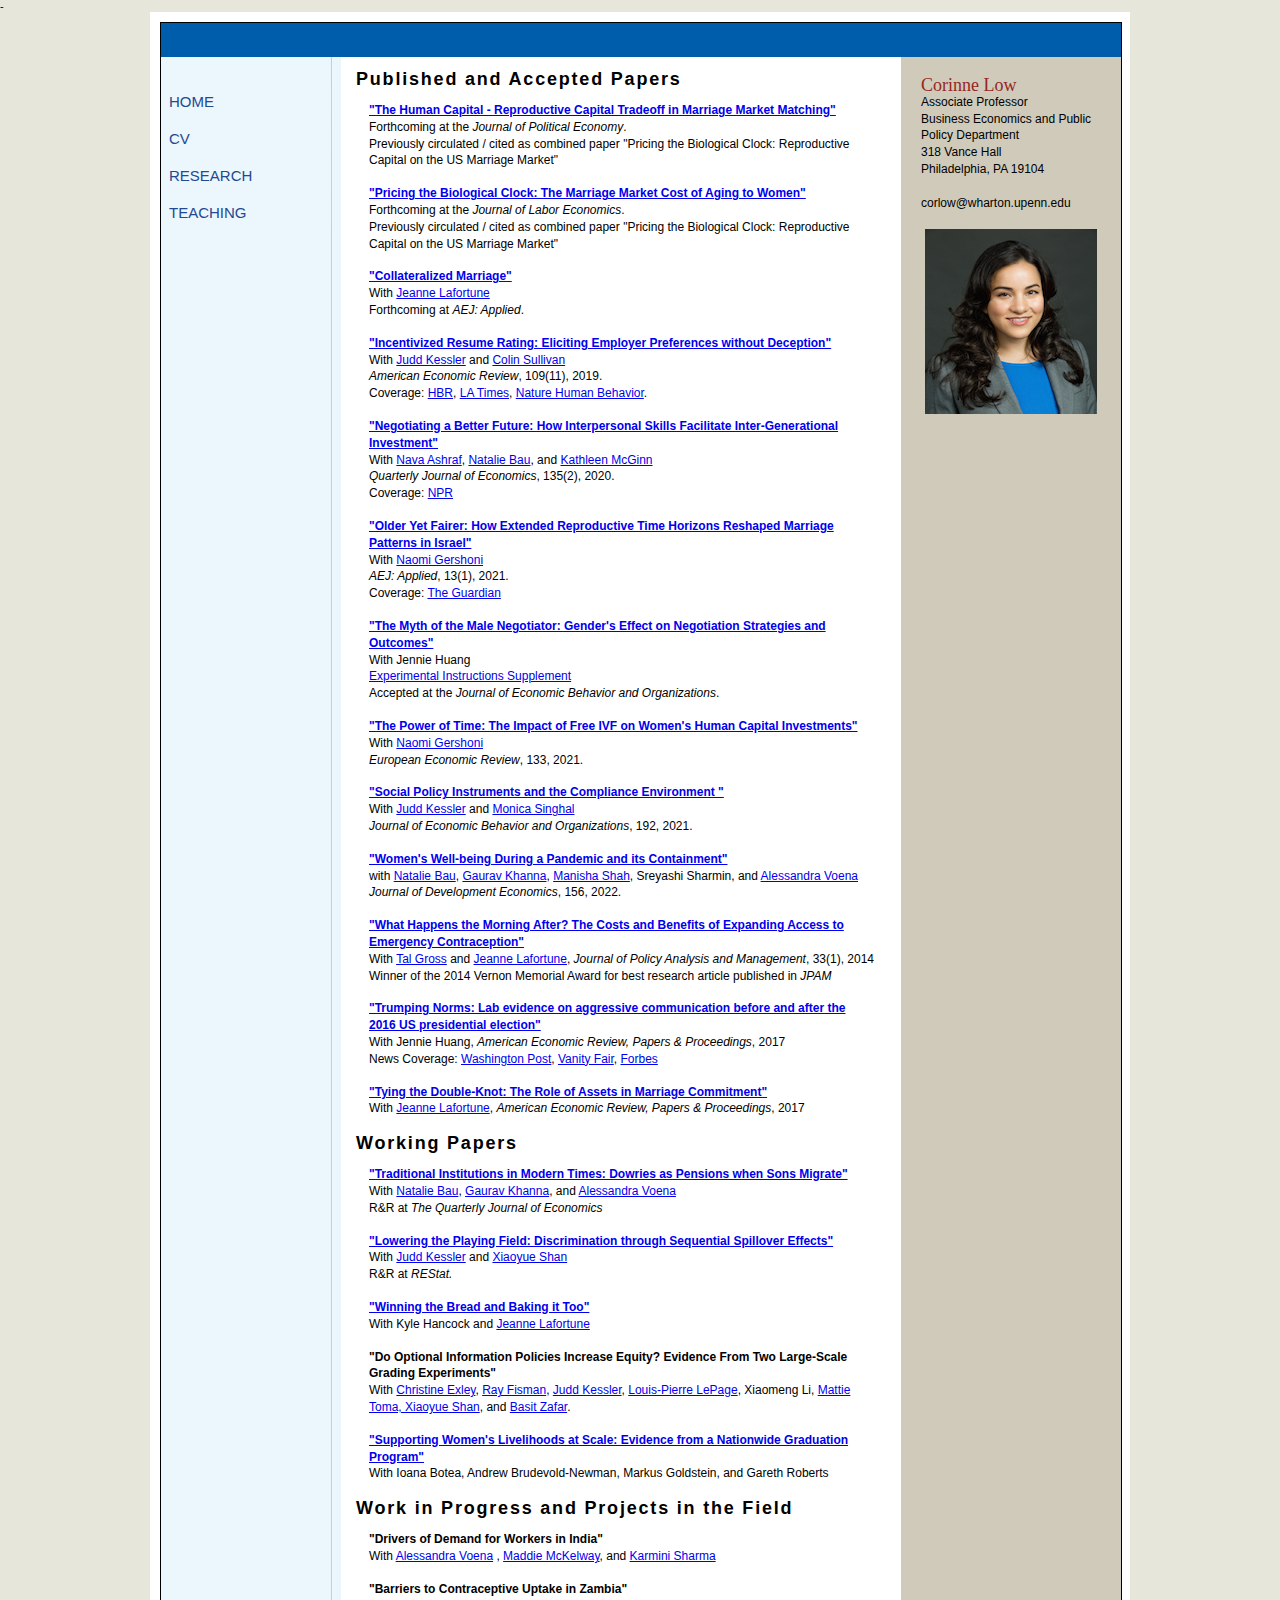
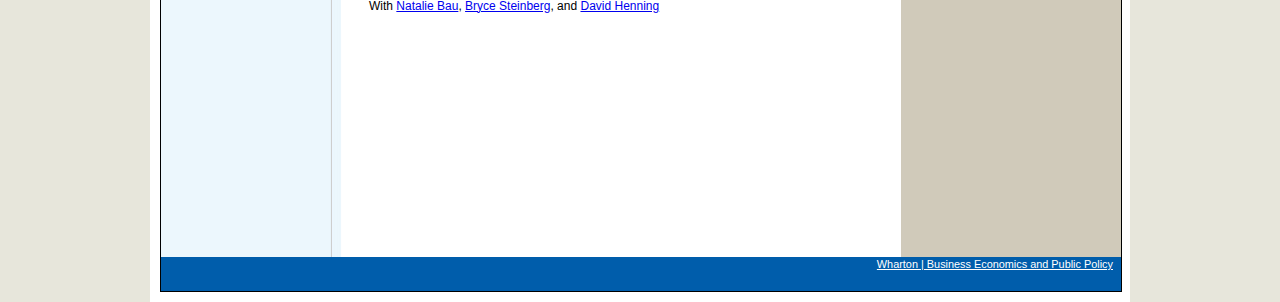
==== commit a31d3b7d: "update" ====
--- a/research.html
+++ b/research.html
@@ -190,6 +190,9 @@
 </p>
 		
 
+<p><strong> <a href=LafortuneLowHancock.pdf>"Winning the Bread and Baking it Too"</a> <br> </strong>
+With Kyle Hancock and <a href="http://sites.google.com/site/jeannelafortune/">Jeanne Lafortune</a>
+
 
 			<p><strong>"Do Optional Information Policies Increase Equity? Evidence From Two Large-Scale Grading Experiments"</strong><br>
 			With <a href="https://sites.google.com/site/clexley">Christine Exley</a>, <a href="https://sites.bu.edu/fisman/">Ray Fisman</a>, <a href="https://juddbkessler.com/">Judd Kessler</a>, <a href="https://sites.google.com/view/lepagelp/research?authuser=0">Louis-Pierre LePage</a>, Xiaomeng Li, <a href="https://www.mattietoma.com">Mattie Toma, <a href="https://sites.google.com/view/xiaoyueshan">Xiaoyue Shan</a>, and <a href="https://sites.google.com/site/basitakzafar/">Basit Zafar</a>. 
@@ -205,15 +208,12 @@
 
 
 					
-<p><strong> "Demand for Female Workers with Career Breaks in India" <br> </strong>
+<p><strong> "Drivers of Demand for Workers in India" <br> </strong>
 With <a href="https://sites.google.com/site/alevoena/">Alessandra Voena</a> , <a href="https://www.madelinemckelway.com/">Maddie McKelway</a>, and <a href="https://sites.google.com/view/karmini-sharma/home">Karmini Sharma</a>
 
 
 <p><strong> "Barriers to Contraceptive Uptake in Zambia" <br> </strong>
 With <a href="https://sites.google.com/site/nataliebau/">Natalie Bau</a>, <a href="https://sites.google.com/a/brown.edu/bmsteinberg/home">Bryce Steinberg</a>, and <a href="https://djhenning.github.io">David Henning</a>
-
-<p><strong> "Winning the Bread and Baking it Too" <br> </strong>
-With Kyle Hancock and <a href="http://sites.google.com/site/jeannelafortune/">Jeanne Lafortune</a>
 
 			</div>
 
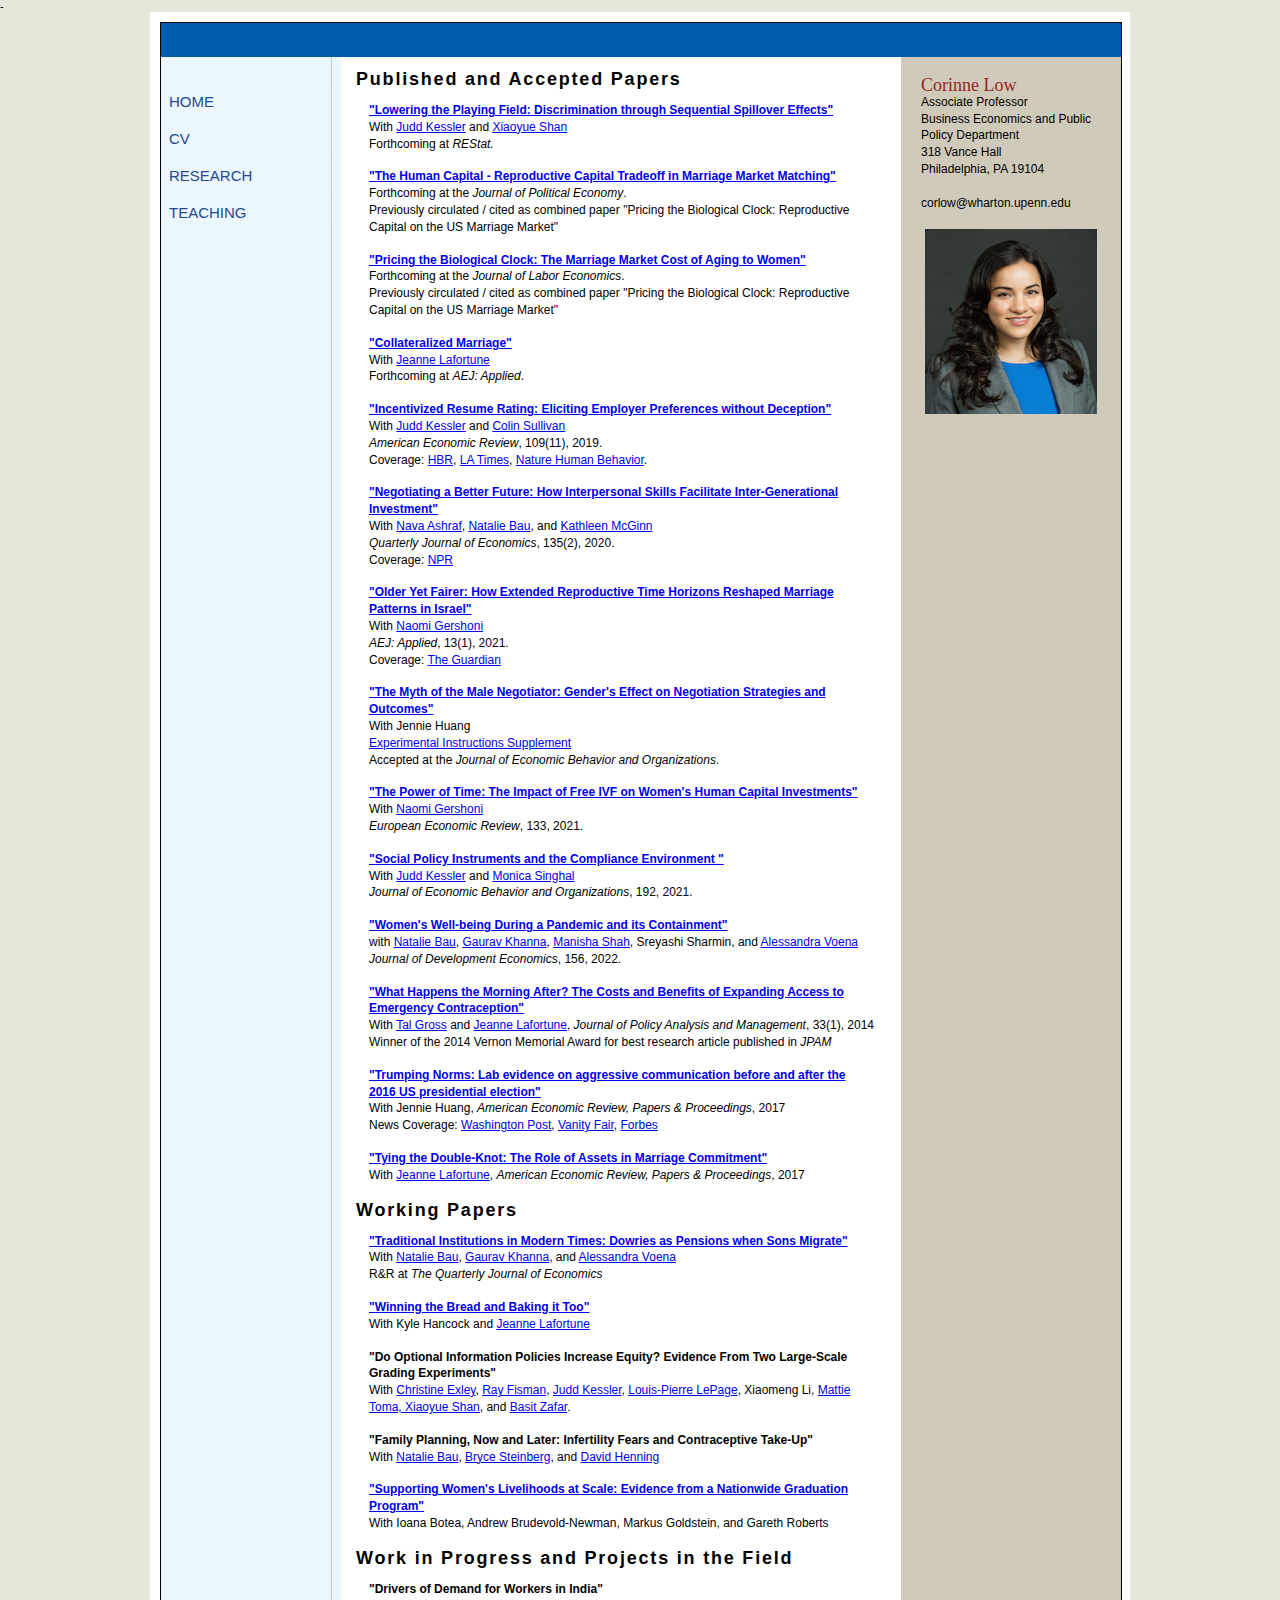
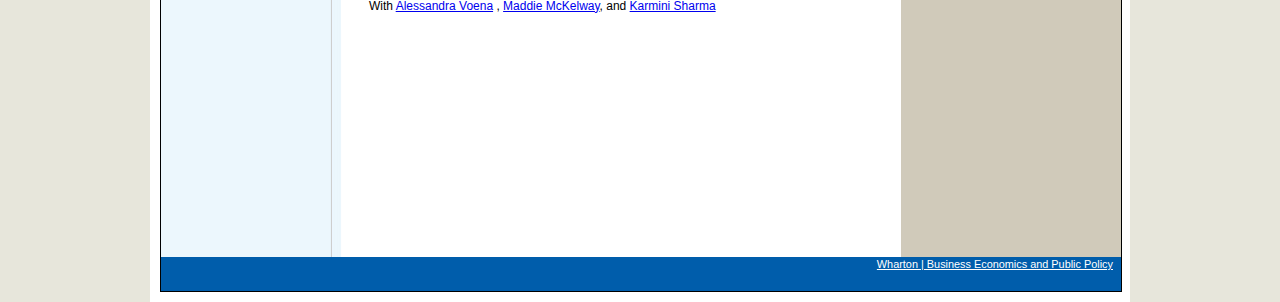
==== commit 9830882e: "update" ====
--- a/research.html
+++ b/research.html
@@ -96,6 +96,11 @@
 			
 		<h1>Published and Accepted Papers</h1>			
 
+		<p><strong><a href=LoweringField.pdf>"Lowering the Playing Field: Discrimination through Sequential Spillover Effects"</a> <br> </strong>
+With <a href="https://juddbkessler.com/">Judd Kessler</a> and <a href="https://sites.google.com/view/xiaoyueshan">Xiaoyue Shan</a><br>
+Forthcoming at <i>REStat.</i>
+</p>
+
 			<p><strong><a href="LowRepCap.pdf">"The Human Capital - Reproductive Capital Tradeoff in Marriage Market Matching"</a> </strong><br> 
 			Forthcoming at the <i>Journal of Political Economy</i>.<br> 
 		Previously circulated / cited as combined paper "Pricing the Biological Clock: Reproductive Capital on the US Marriage Market"<br>	
@@ -183,11 +188,6 @@
 </p>			
 
 
-
-		<p><strong><a href=LoweringField.pdf>"Lowering the Playing Field: Discrimination through Sequential Spillover Effects"</a> <br> </strong>
-With <a href="https://juddbkessler.com/">Judd Kessler</a> and <a href="https://sites.google.com/view/xiaoyueshan">Xiaoyue Shan</a><br>
-R&R at <i>REStat.</i>
-</p>
 		
 
 <p><strong> <a href=LafortuneLowHancock.pdf>"Winning the Bread and Baking it Too"</a> <br> </strong>
@@ -199,6 +199,8 @@
 </p>
 
 
+<p><strong> "Family Planning, Now and Later: Infertility Fears and Contraceptive Take-Up" <br> </strong>
+With <a href="https://sites.google.com/site/nataliebau/">Natalie Bau</a>, <a href="https://sites.google.com/a/brown.edu/bmsteinberg/home">Bryce Steinberg</a>, and <a href="https://djhenning.github.io">David Henning</a>
 
 		<p><strong> <a href=SWL.pdf>"Supporting Women's Livelihoods at Scale: Evidence from a Nationwide Graduation Program"</a><br> </strong>
 With Ioana Botea, Andrew Brudevold-Newman, Markus Goldstein, and Gareth Roberts
@@ -212,8 +214,7 @@
 With <a href="https://sites.google.com/site/alevoena/">Alessandra Voena</a> , <a href="https://www.madelinemckelway.com/">Maddie McKelway</a>, and <a href="https://sites.google.com/view/karmini-sharma/home">Karmini Sharma</a>
 
 
-<p><strong> "Barriers to Contraceptive Uptake in Zambia" <br> </strong>
-With <a href="https://sites.google.com/site/nataliebau/">Natalie Bau</a>, <a href="https://sites.google.com/a/brown.edu/bmsteinberg/home">Bryce Steinberg</a>, and <a href="https://djhenning.github.io">David Henning</a>
+
 
 			</div>
 
